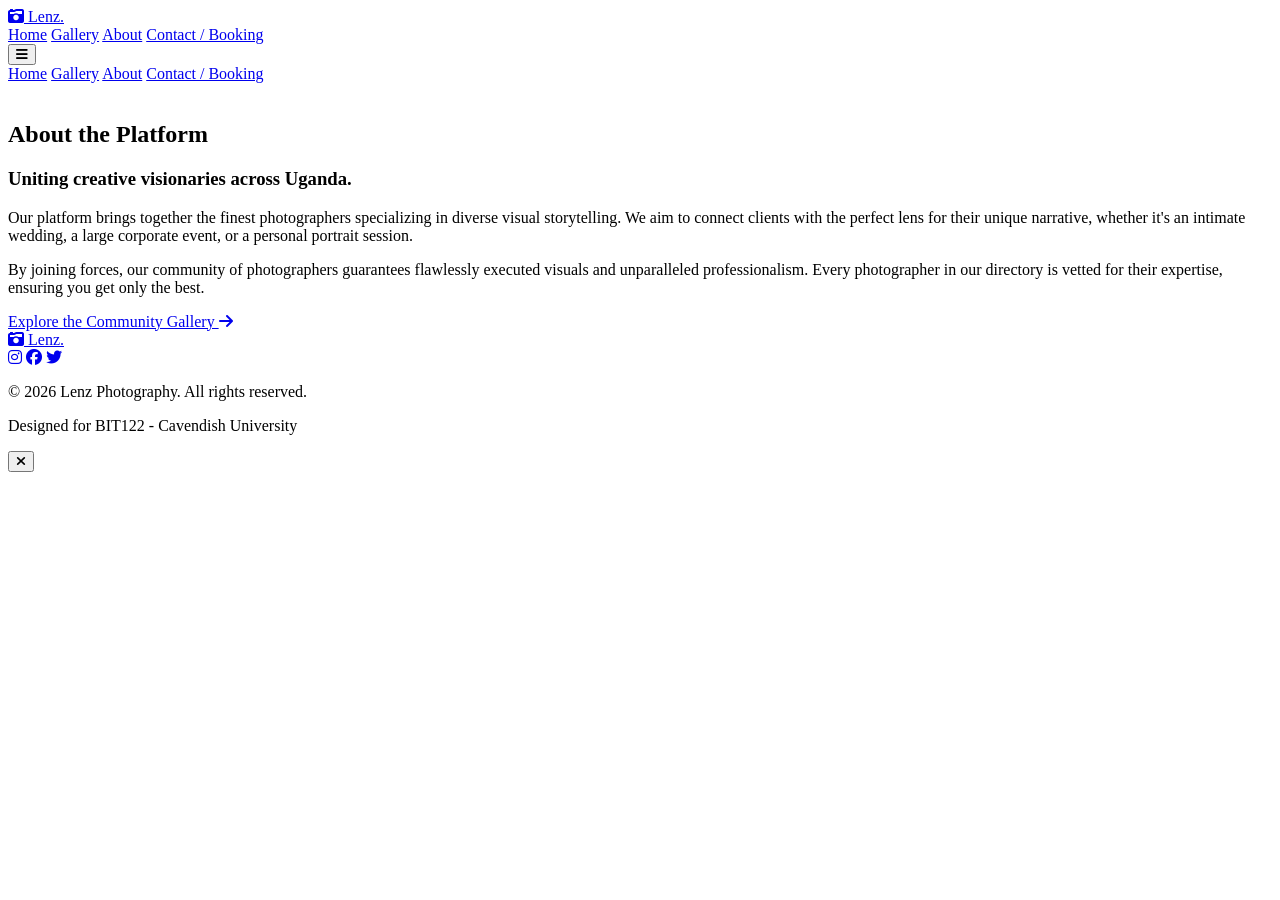
==== about.html @ dbfe107d "Transition website to photographer community platform" ====
<!DOCTYPE html>
<html lang="en" class="scroll-smooth">
<head>
    <meta charset="UTF-8">
    <meta name="viewport" content="width=device-width, initial-scale=1.0">
    <title>Lenz Photography | Professional Portfolio & Booking</title>
    <meta name="description" content="Professional photography portfolio and booking system for local photographers in Uganda. Specialized in portraits and events.">
    
    <!-- Google Fonts -->
    <link rel="preconnect" href="https://fonts.googleapis.com">
    <link rel="preconnect" href="https://fonts.gstatic.com" crossorigin>
    <link href="https://fonts.googleapis.com/css2?family=Inter:wght@300;400;500;600&family=Playfair+Display:ital,wght@0,400;0,600;0,700;1,400&display=swap" rel="stylesheet">
    
    <!-- Font Awesome -->
    <link rel="stylesheet" href="https://cdnjs.cloudflare.com/ajax/libs/font-awesome/6.4.0/css/all.min.css">
    
    <!-- Tailwind CSS (CDN) -->
    <script src="https://cdn.tailwindcss.com"></script>
    <script>
        tailwind.config = {
            theme: {
                extend: {
                    fontFamily: {
                        sans: ['Inter', 'sans-serif'],
                        serif: ['Playfair Display', 'serif'],
                    },
                    colors: {
                        brand: {
                            50: '#f0fdf4',
                            100: '#dcfce7',
                            800: '#065f46',
                            900: '#064e3b',
                            accent: '#eab308', /* Yellow accent */
                        }
                    }
                }
            }
        }
    </script>
    
    <!-- Custom CSS -->
    <link rel="stylesheet" href="css/style.css">
</head>
<body class="bg-brand-50 text-brand-800 antialiased selection:bg-brand-accent selection:text-white">

    <!-- Header Navigation -->
    <header class="fixed w-full top-0 z-50 transition-all duration-300" id="main-header">
        <div class="absolute inset-0 bg-white/80 backdrop-blur-md border-b border-gray-100 shadow-sm" id="header-bg"></div>
        <div class="container mx-auto px-4 relative">
            <div class="flex items-center justify-between h-20">
                <!-- Logo -->
                <a href="#" class="text-2xl font-serif font-bold tracking-tight z-10 flex items-center gap-2">
                    <i class="fa-solid fa-camera-retro text-brand-accent"></i>
                    <span>Lenz<span class="text-brand-accent">.</span></span>
                </a>
                
                <!-- Desktop Nav -->
                <nav class="hidden md:flex space-x-8 z-10">
                    <a href="index.html" class="text-sm font-medium hover:text-brand-accent transition-colors">Home</a>
                    <a href="gallery.html" class="text-sm font-medium hover:text-brand-accent transition-colors">Gallery</a>
                    <a href="about.html" class="text-sm font-medium hover:text-brand-accent transition-colors">About</a>
                    <a href="booking.html" class="text-sm font-medium hover:text-brand-accent transition-colors">Contact / Booking</a>
                </nav>

                <!-- Mobile Menu Button -->
                <button class="md:hidden z-10 text-brand-800 p-2" id="mobile-menu-btn" aria-label="Toggle Menu">
                    <i class="fa-solid fa-bars text-xl"></i>
                </button>
            </div>
        </div>
        
        <!-- Mobile Nav Menu -->
        <div class="md:hidden absolute top-full left-0 w-full bg-white shadow-lg hidden flex-col transition-all duration-300 transform origin-top" id="mobile-nav">
            <a href="index.html" class="p-4 border-b border-gray-100 text-center hover:bg-gray-50 hover:text-brand-accent transition-colors mobile-link">Home</a>
            <a href="gallery.html" class="p-4 border-b border-gray-100 text-center hover:bg-gray-50 hover:text-brand-accent transition-colors mobile-link">Gallery</a>
            <a href="about.html" class="p-4 border-b border-gray-100 text-center hover:bg-gray-50 hover:text-brand-accent transition-colors mobile-link">About</a>
            <a href="booking.html" class="p-4 text-center hover:bg-gray-50 hover:text-brand-accent transition-colors mobile-link">Contact / Booking</a>
        </div>
    </header>

    <!-- Main Content -->
    <main>


        <!-- About Section -->
        <section id="about" class="py-40 bg-white min-h-screen flex items-center">
            <div class="container mx-auto px-4">
                <div class="max-w-6xl mx-auto flex flex-col md:flex-row items-center gap-12">
                    <!-- Image -->
                    <div class="md:w-1/2 relative">
                        <div class="aspect-[4/5] rounded-xl overflow-hidden shadow-2xl relative z-10 bg-gray-100">
                            <img src="" alt="About the Community" class="w-full h-full object-cover">
                        </div>
                        <!-- Decorative element -->
                        <div class="absolute -bottom-6 -left-6 w-2/3 h-2/3 border-4 border-brand-accent rounded-xl z-0 hidden md:block"></div>
                    </div>
                    <!-- Text -->
                    <div class="md:w-1/2">
                        <h2 class="text-3xl md:text-5xl font-serif font-bold mb-6">About the <span class="text-brand-accent italic">Platform</span></h2>
                        <h3 class="text-xl font-medium text-gray-800 mb-4">Uniting creative visionaries across Uganda.</h3>
                        <p class="text-gray-600 mb-6 font-light leading-relaxed">
                            Our platform brings together the finest photographers specializing in diverse visual storytelling. We aim to connect clients with the perfect lens for their unique narrative, whether it's an intimate wedding, a large corporate event, or a personal portrait session.
                        </p>
                        <p class="text-gray-600 mb-8 font-light leading-relaxed">
                            By joining forces, our community of photographers guarantees flawlessly executed visuals and unparalleled professionalism. Every photographer in our directory is vetted for their expertise, ensuring you get only the best.
                        </p>
                        <a href="gallery.html" class="inline-flex items-center gap-2 text-brand-800 font-medium hover:text-brand-accent transition-colors">
                            Explore the Community Gallery <i class="fa-solid fa-arrow-right"></i>
                        </a>
                    </div>
                </div>
            </div>
        </section>


    </main>

    <!-- Footer -->
    <footer class="bg-brand-900 text-white py-12 border-t border-gray-800">
        <div class="container mx-auto px-4">
            <div class="flex flex-col md:flex-row justify-between items-center">
                <a href="#" class="text-2xl font-serif font-bold tracking-tight mb-6 md:mb-0 flex items-center gap-2">
                    <i class="fa-solid fa-camera-retro text-brand-accent"></i>
                    <span>Lenz<span class="text-brand-accent">.</span></span>
                </a>
                
                <div class="flex space-x-6 mb-6 md:mb-0">
                    <a href="#" class="text-gray-400 hover:text-brand-accent transition-colors"><i class="fa-brands fa-instagram text-xl"></i></a>
                    <a href="#" class="text-gray-400 hover:text-brand-accent transition-colors"><i class="fa-brands fa-facebook text-xl"></i></a>
                    <a href="#" class="text-gray-400 hover:text-brand-accent transition-colors"><i class="fa-brands fa-twitter text-xl"></i></a>
                </div>
            </div>
            
            <div class="border-t border-gray-800 mt-8 pt-8 flex flex-col md:flex-row justify-between items-center text-sm text-gray-400">
                <p>&copy; 2026 Lenz Photography. All rights reserved.</p>
                <p class="mt-2 md:mt-0">Designed for BIT122 - Cavendish University</p>
            </div>
        </div>
    </footer>

    <!-- Lightbox Modal -->
    <div id="lightbox" class="fixed inset-0 z-[60] bg-brand-900/95 backdrop-blur-sm hidden flex items-center justify-center opacity-0 transition-opacity duration-300">
        <button id="lightbox-close" class="absolute top-6 right-6 text-white hover:text-brand-accent transition-colors text-3xl" aria-label="Close lightbox">
            <i class="fa-solid fa-xmark"></i>
        </button>
        <div class="w-full max-w-5xl px-4 flex items-center justify-center relative">
            <img id="lightbox-img" src="" alt="Full size" class="max-h-[85vh] object-contain rounded-lg shadow-2xl scale-95 transition-transform duration-300">
        </div>
    </div>

    <!-- Custom JS -->
    <script src="js/app.js"></script>
</body>
</html>
---- css/style.css ----
/* Custom CSS styles to complement Tailwind */

/* Smooth scrolling for anchor links */
html {
    scroll-behavior: smooth;
}

/* Base custom utilities */
.glass-effect {
    background: rgba(255, 255, 255, 0.7);
    backdrop-filter: blur(10px);
    -webkit-backdrop-filter: blur(10px);
}

/* Lightbox specific styles will go here */

/* Animations */
@keyframes fadeUp {
    to {
        opacity: 1;
        transform: translateY(0);
    }
}

@keyframes fadeIn {
    to {
        opacity: 1;
    }
}

img[src=""] {
    opacity: 0;
}
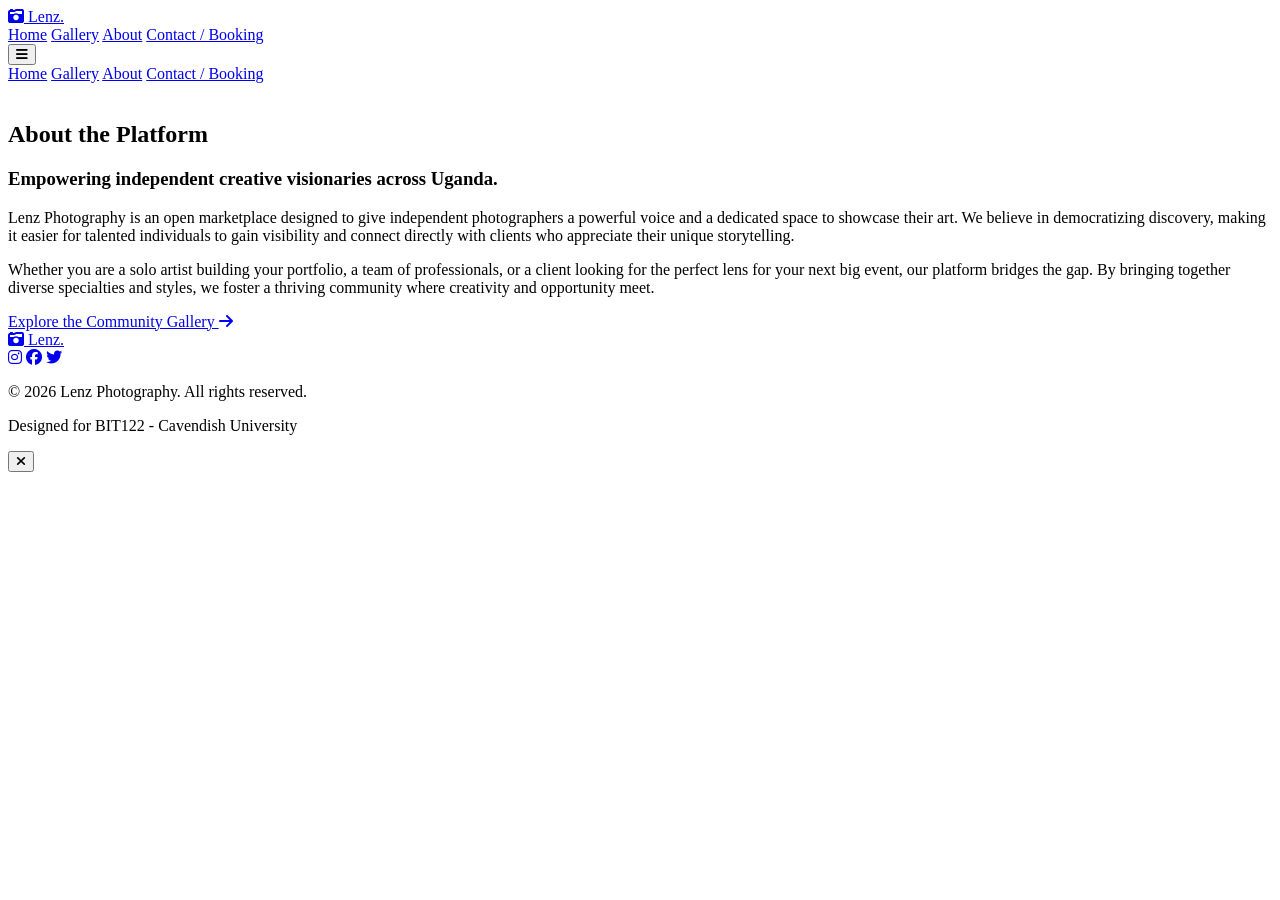
==== commit e83e37c8: "Phase 1: Brand Messaging Updates & Open Platform Copy" ====
--- a/about.html
+++ b/about.html
@@ -97,12 +97,12 @@
                     <!-- Text -->
                     <div class="md:w-1/2">
                         <h2 class="text-3xl md:text-5xl font-serif font-bold mb-6">About the <span class="text-brand-accent italic">Platform</span></h2>
-                        <h3 class="text-xl font-medium text-gray-800 mb-4">Uniting creative visionaries across Uganda.</h3>
+                        <h3 class="text-xl font-medium text-gray-800 mb-4">Empowering independent creative visionaries across Uganda.</h3>
                         <p class="text-gray-600 mb-6 font-light leading-relaxed">
-                            Our platform brings together the finest photographers specializing in diverse visual storytelling. We aim to connect clients with the perfect lens for their unique narrative, whether it's an intimate wedding, a large corporate event, or a personal portrait session.
+                            Lenz Photography is an open marketplace designed to give independent photographers a powerful voice and a dedicated space to showcase their art. We believe in democratizing discovery, making it easier for talented individuals to gain visibility and connect directly with clients who appreciate their unique storytelling.
                         </p>
                         <p class="text-gray-600 mb-8 font-light leading-relaxed">
-                            By joining forces, our community of photographers guarantees flawlessly executed visuals and unparalleled professionalism. Every photographer in our directory is vetted for their expertise, ensuring you get only the best.
+                            Whether you are a solo artist building your portfolio, a team of professionals, or a client looking for the perfect lens for your next big event, our platform bridges the gap. By bringing together diverse specialties and styles, we foster a thriving community where creativity and opportunity meet.
                         </p>
                         <a href="gallery.html" class="inline-flex items-center gap-2 text-brand-800 font-medium hover:text-brand-accent transition-colors">
                             Explore the Community Gallery <i class="fa-solid fa-arrow-right"></i>
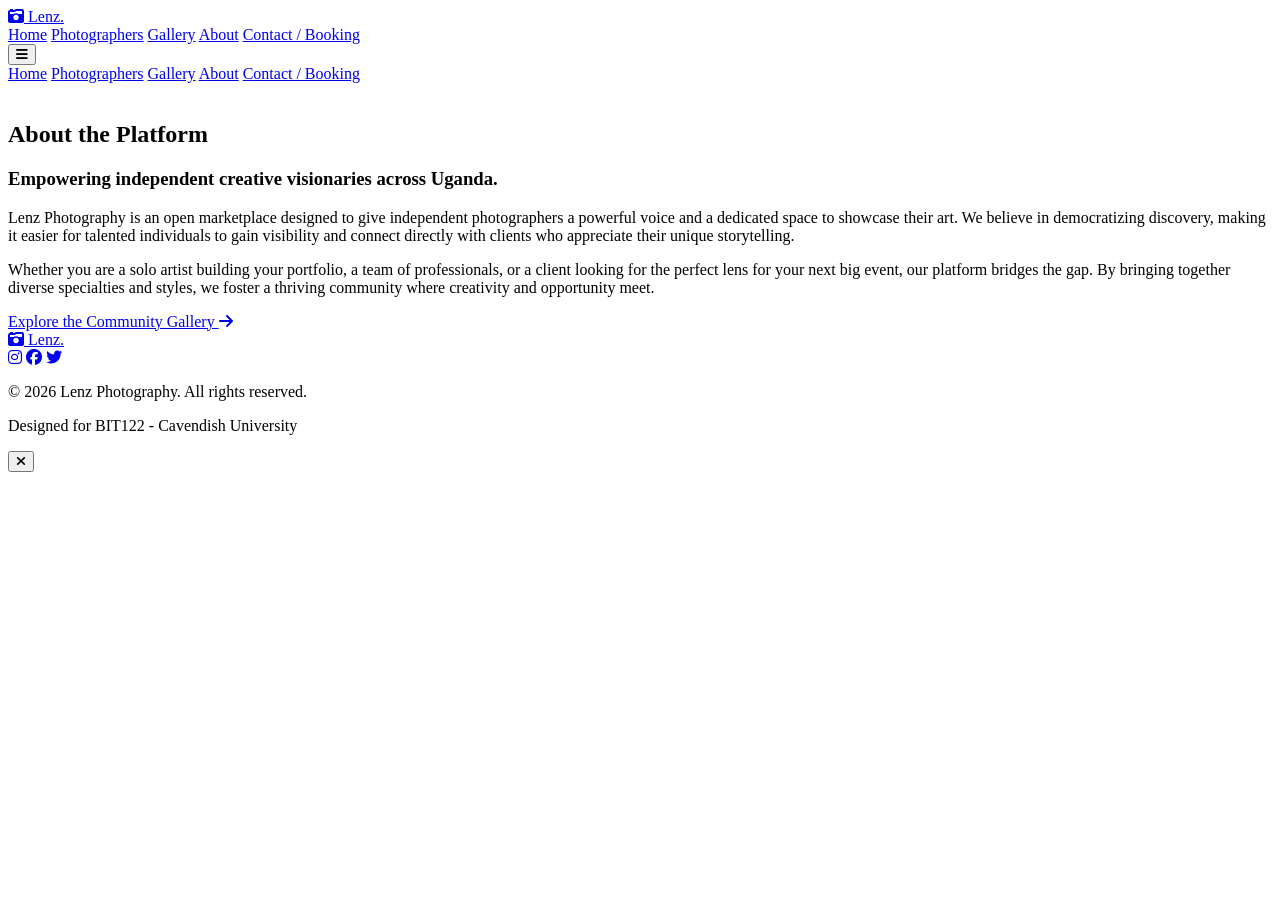
==== commit a4e80c21: "Phase 3: Update global navigation with Photographers directory link" ====
--- a/about.html
+++ b/about.html
@@ -57,8 +57,9 @@
                 <!-- Desktop Nav -->
                 <nav class="hidden md:flex space-x-8 z-10">
                     <a href="index.html" class="text-sm font-medium hover:text-brand-accent transition-colors">Home</a>
+                    <a href="photographers.html" class="text-sm font-medium hover:text-brand-accent transition-colors">Photographers</a>
                     <a href="gallery.html" class="text-sm font-medium hover:text-brand-accent transition-colors">Gallery</a>
-                    <a href="about.html" class="text-sm font-medium hover:text-brand-accent transition-colors">About</a>
+                    <a href="about.html" class="text-sm font-medium text-brand-accent transition-colors">About</a>
                     <a href="booking.html" class="text-sm font-medium hover:text-brand-accent transition-colors">Contact / Booking</a>
                 </nav>
 
@@ -72,8 +73,9 @@
         <!-- Mobile Nav Menu -->
         <div class="md:hidden absolute top-full left-0 w-full bg-white shadow-lg hidden flex-col transition-all duration-300 transform origin-top" id="mobile-nav">
             <a href="index.html" class="p-4 border-b border-gray-100 text-center hover:bg-gray-50 hover:text-brand-accent transition-colors mobile-link">Home</a>
+            <a href="photographers.html" class="p-4 border-b border-gray-100 text-center hover:bg-gray-50 hover:text-brand-accent transition-colors mobile-link">Photographers</a>
             <a href="gallery.html" class="p-4 border-b border-gray-100 text-center hover:bg-gray-50 hover:text-brand-accent transition-colors mobile-link">Gallery</a>
-            <a href="about.html" class="p-4 border-b border-gray-100 text-center hover:bg-gray-50 hover:text-brand-accent transition-colors mobile-link">About</a>
+            <a href="about.html" class="p-4 border-b border-gray-100 text-center text-brand-accent hover:bg-gray-50 transition-colors mobile-link">About</a>
             <a href="booking.html" class="p-4 text-center hover:bg-gray-50 hover:text-brand-accent transition-colors mobile-link">Contact / Booking</a>
         </div>
     </header>
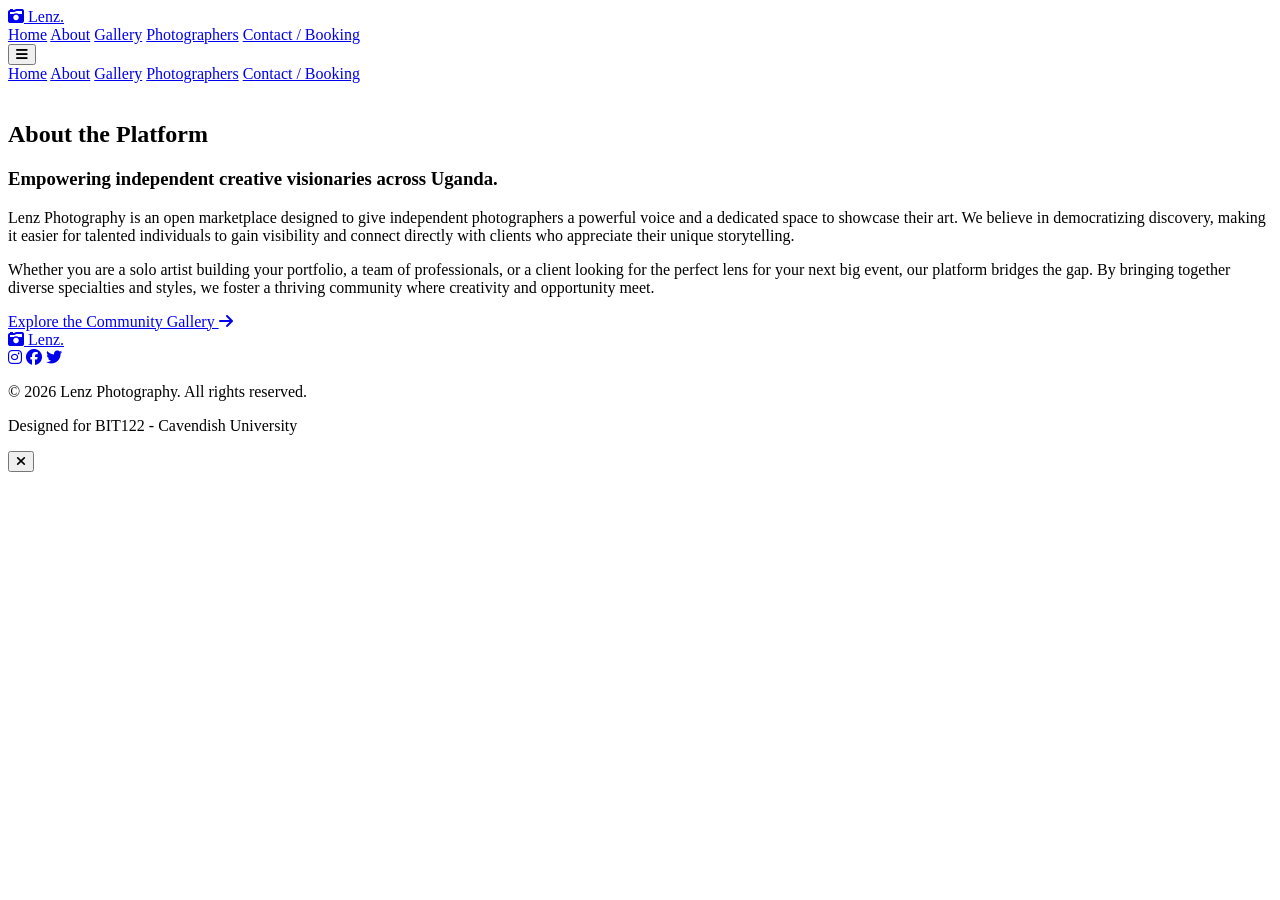
==== commit 1c62d5a7: "Reorder navigation links: Home, About, Gallery, Photographers, Contact" ====
--- a/about.html
+++ b/about.html
@@ -57,9 +57,9 @@
                 <!-- Desktop Nav -->
                 <nav class="hidden md:flex space-x-8 z-10">
                     <a href="index.html" class="text-sm font-medium hover:text-brand-accent transition-colors">Home</a>
+                    <a href="about.html" class="text-sm font-medium text-brand-accent transition-colors">About</a>
+                    <a href="gallery.html" class="text-sm font-medium hover:text-brand-accent transition-colors">Gallery</a>
                     <a href="photographers.html" class="text-sm font-medium hover:text-brand-accent transition-colors">Photographers</a>
-                    <a href="gallery.html" class="text-sm font-medium hover:text-brand-accent transition-colors">Gallery</a>
-                    <a href="about.html" class="text-sm font-medium text-brand-accent transition-colors">About</a>
                     <a href="booking.html" class="text-sm font-medium hover:text-brand-accent transition-colors">Contact / Booking</a>
                 </nav>
 
@@ -73,9 +73,9 @@
         <!-- Mobile Nav Menu -->
         <div class="md:hidden absolute top-full left-0 w-full bg-white shadow-lg hidden flex-col transition-all duration-300 transform origin-top" id="mobile-nav">
             <a href="index.html" class="p-4 border-b border-gray-100 text-center hover:bg-gray-50 hover:text-brand-accent transition-colors mobile-link">Home</a>
+            <a href="about.html" class="p-4 border-b border-gray-100 text-center text-brand-accent hover:bg-gray-50 transition-colors mobile-link">About</a>
+            <a href="gallery.html" class="p-4 border-b border-gray-100 text-center hover:bg-gray-50 hover:text-brand-accent transition-colors mobile-link">Gallery</a>
             <a href="photographers.html" class="p-4 border-b border-gray-100 text-center hover:bg-gray-50 hover:text-brand-accent transition-colors mobile-link">Photographers</a>
-            <a href="gallery.html" class="p-4 border-b border-gray-100 text-center hover:bg-gray-50 hover:text-brand-accent transition-colors mobile-link">Gallery</a>
-            <a href="about.html" class="p-4 border-b border-gray-100 text-center text-brand-accent hover:bg-gray-50 transition-colors mobile-link">About</a>
             <a href="booking.html" class="p-4 text-center hover:bg-gray-50 hover:text-brand-accent transition-colors mobile-link">Contact / Booking</a>
         </div>
     </header>
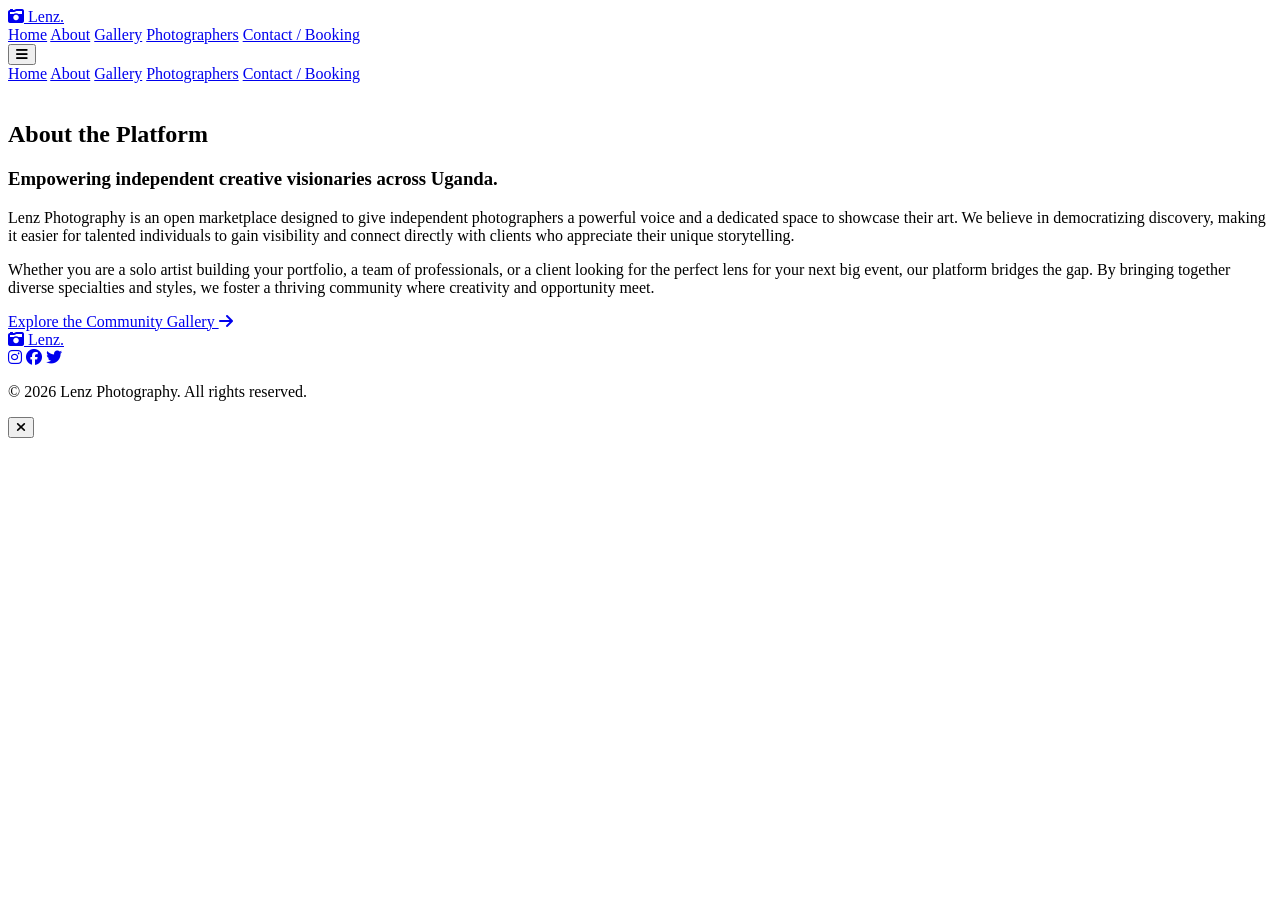
==== commit 0cb3a2a6: "Add files via upload" ====
--- a/about.html
+++ b/about.html
@@ -71,7 +71,7 @@
         </div>
         
         <!-- Mobile Nav Menu -->
-        <div class="md:hidden absolute top-full left-0 w-full bg-white shadow-lg hidden flex-col transition-all duration-300 transform origin-top" id="mobile-nav">
+        <div class="md:hidden absolute top-full left-0 w-full bg-white shadow-lg hidden flex flex-col transition-all duration-300 transform origin-top" id="mobile-nav">
             <a href="index.html" class="p-4 border-b border-gray-100 text-center hover:bg-gray-50 hover:text-brand-accent transition-colors mobile-link">Home</a>
             <a href="about.html" class="p-4 border-b border-gray-100 text-center text-brand-accent hover:bg-gray-50 transition-colors mobile-link">About</a>
             <a href="gallery.html" class="p-4 border-b border-gray-100 text-center hover:bg-gray-50 hover:text-brand-accent transition-colors mobile-link">Gallery</a>
@@ -135,7 +135,7 @@
             
             <div class="border-t border-gray-800 mt-8 pt-8 flex flex-col md:flex-row justify-between items-center text-sm text-gray-400">
                 <p>&copy; 2026 Lenz Photography. All rights reserved.</p>
-                <p class="mt-2 md:mt-0">Designed for BIT122 - Cavendish University</p>
+
             </div>
         </div>
     </footer>
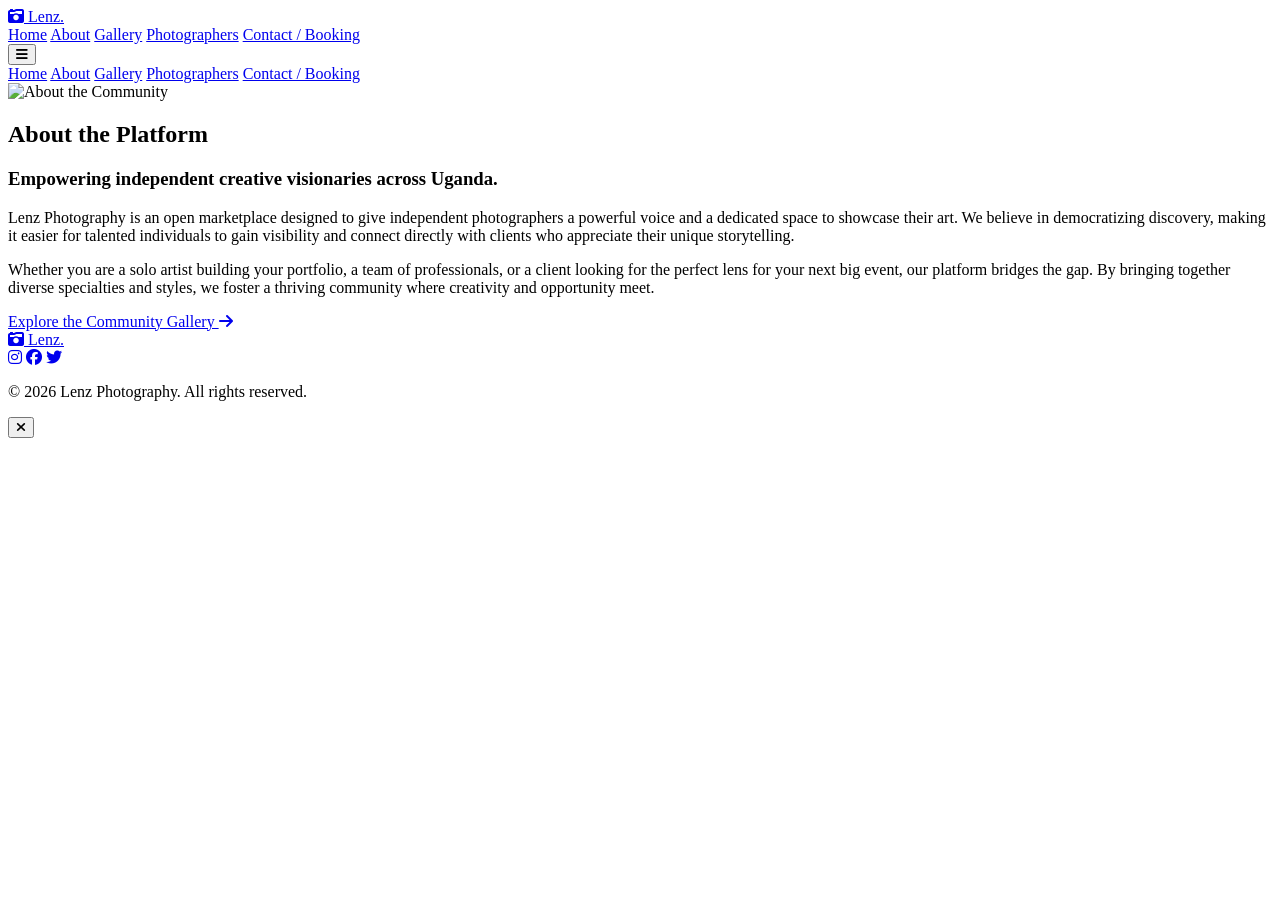
==== commit cf5e2e0c: "Add README, .gitignore, and finalize portfolio files" ====
--- a/about.html
+++ b/about.html
@@ -91,7 +91,7 @@
                     <!-- Image -->
                     <div class="md:w-1/2 relative">
                         <div class="aspect-[4/5] rounded-xl overflow-hidden shadow-2xl relative z-10 bg-gray-100">
-                            <img src="" alt="About the Community" class="w-full h-full object-cover">
+                                                                                                                                                <img src="components/about-us.jpeg" alt="About the Community" class="w-full h-full object-cover">
                         </div>
                         <!-- Decorative element -->
                         <div class="absolute -bottom-6 -left-6 w-2/3 h-2/3 border-4 border-brand-accent rounded-xl z-0 hidden md:block"></div>
--- a/css/style.css
+++ b/css/style.css
@@ -31,3 +31,26 @@
 img[src=""] {
     opacity: 0;
 }
+
+/* Filter button styling */
+.filter-btn {
+  @apply px-6 py-2 rounded-full border border-gray-300 text-gray-600 transition-colors duration-200;
+}
+.filter-btn:hover {
+  @apply bg-brand-800 text-white border-brand-800;
+}
+.filter-btn.active {
+  @apply bg-brand-800 text-white border-brand-800;
+}
+
+/* Ensure gallery items have smooth fade-in */
+.gallery-item {
+  opacity: 0;
+  transform: translateY(20px);
+  transition: opacity 0.5s ease-out, transform 0.5s ease-out;
+}
+.gallery-item.visible {
+  opacity: 1;
+  transform: translateY(0);
+}
+
